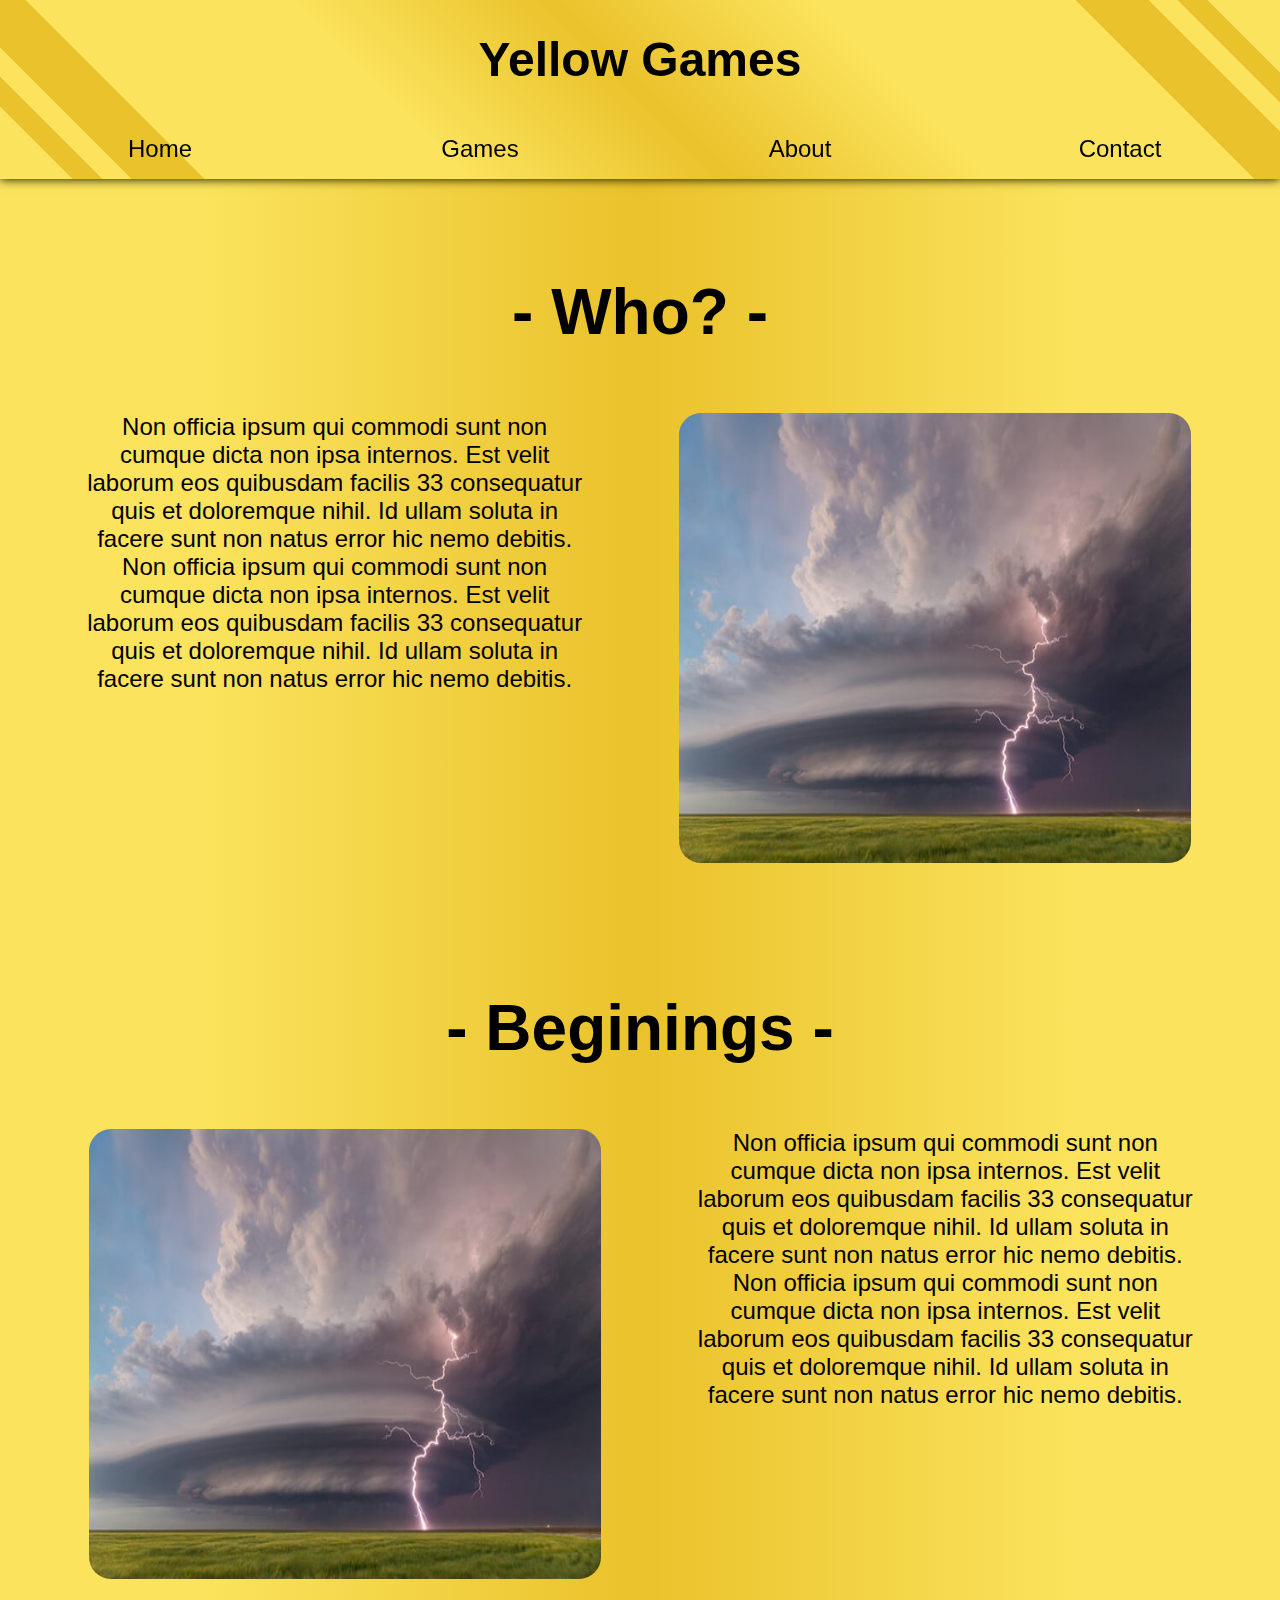
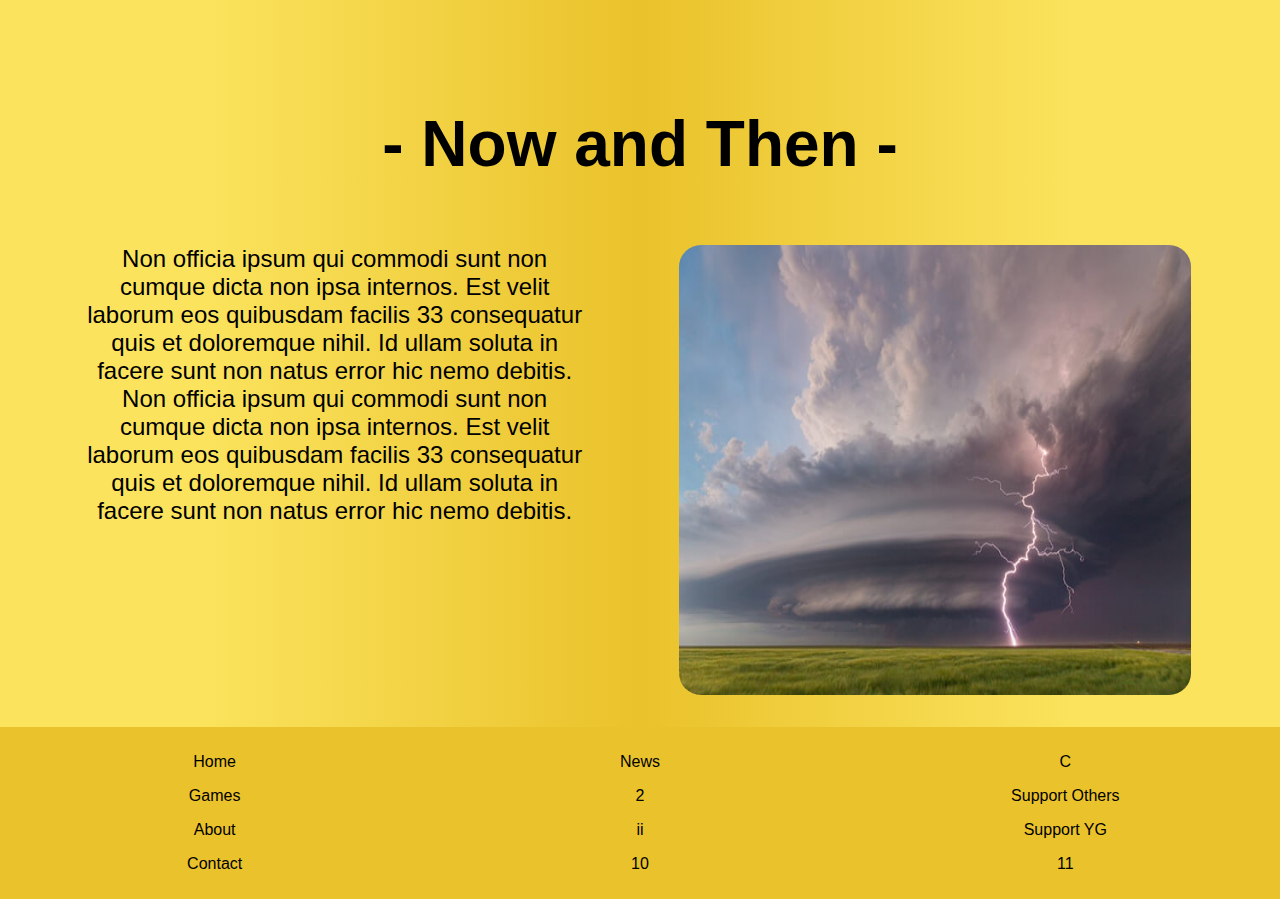
==== about.html @ 87c49724 "Adding Website Files" ====
<!DOCTYPE html>

<html>
	<head>
		<title>YG - About</title>
		<link rel="stylesheet" href="style.css">
		<link rel="stylesheet" href="about-style.css">
	</head>
	<body>
		<nav>
			<div id="logo-title">Yellow Games</div>
			<a href="main.html" id="left-nav-item"" class="nav-item">Home</a>
			<a href="games.html" class="nav-item">Games</a>
			<a href="about.html" class="nav-item">About</a>
			<a href="mailto:scottiben08@gmail.com" id="right-nav-item" class="nav-item">Contact</a>
		</nav>
		<main>

			<div class="main-display">
				<span class="header">
					<span class="letter" style="--i:1;">-</span>
					<span class="letter" style="--i:2;">&nbspW</span>
					<span class="letter" style="--i:3;">h</span>
					<span class="letter" style="--i:4;">o</span>
					<span class="letter" style="--i:5;">?&nbsp</span>
					<span class="letter" style="--i:6;">-</span>
				</span>
				<div class="desc">
					<span>
						Non officia ipsum qui commodi sunt non cumque dicta non ipsa internos. Est velit laborum eos quibusdam facilis 33 consequatur quis et doloremque nihil. Id ullam soluta in facere sunt non natus error hic nemo debitis. Non officia ipsum qui commodi sunt non cumque dicta non ipsa internos. Est velit laborum eos quibusdam facilis 33 consequatur quis et doloremque nihil. Id ullam soluta in facere sunt non natus error hic nemo debitis.
					</span>
					<div id="a1" style="--direction:-1;"><div id="a2" class="pop-out" style="--direction:-1;"><img src="supercell.png" alt="Img" class="pop-out" style="--direction:-1;"></div></div>
				</div>
			</div>

			<div class="main-display">
				<span class="header">
					<span class="letter" style="--i:1;">-</span>
					<span class="letter" style="--i:2;">&nbspB</span>
					<span class="letter" style="--i:3;">e</span>
					<span class="letter" style="--i:4;">g</span>
					<span class="letter" style="--i:5;">i</span>
					<span class="letter" style="--i:6;">n</span>
					<span class="letter" style="--i:7;">i</span>
					<span class="letter" style="--i:8;">n</span>
					<span class="letter" style="--i:9;">g</span>
					<span class="letter" style="--i:10;">s&nbsp</span>
					<span class="letter" style="--i:11;">-</span>
				</span>
				<div class="desc">
					<div id="b1" style="--direction:1;"><div id="b2" class="pop-out" style="--direction:1;"><img src="supercell.png" class="pop-out" alt="Img" style="--direction:1;"></div></div>
					<span>
						Non officia ipsum qui commodi sunt non cumque dicta non ipsa internos. Est velit laborum eos quibusdam facilis 33 consequatur quis et doloremque nihil. Id ullam soluta in facere sunt non natus error hic nemo debitis. Non officia ipsum qui commodi sunt non cumque dicta non ipsa internos. Est velit laborum eos quibusdam facilis 33 consequatur quis et doloremque nihil. Id ullam soluta in facere sunt non natus error hic nemo debitis.
					</span>
				</div>
			</div>

			<div class="main-display">
				<span class="header">
					<span class="letter" style="--i:1;">-</span>
					<span class="letter" style="--i:2;">&nbspN</span>
					<span class="letter" style="--i:3;">o</span>
					<span class="letter" style="--i:4;">w </span>
					<span class="letter" style="--i:5;">&nbspa</span>
					<span class="letter" style="--i:6;">n</span>
					<span class="letter" style="--i:7;">d </span>
					<span class="letter" style="--i:8;">&nbspT</span>
					<span class="letter" style="--i:9;">h</span>
					<span class="letter" style="--i:10;">e</span>
					<span class="letter" style="--i:11;">n&nbsp</span>
					<span class="letter" style="--i:12;">-</span>
				</span>
				<div class="desc">
					<span>
						Non officia ipsum qui commodi sunt non cumque dicta non ipsa internos. Est velit laborum eos quibusdam facilis 33 consequatur quis et doloremque nihil. Id ullam soluta in facere sunt non natus error hic nemo debitis. Non officia ipsum qui commodi sunt non cumque dicta non ipsa internos. Est velit laborum eos quibusdam facilis 33 consequatur quis et doloremque nihil. Id ullam soluta in facere sunt non natus error hic nemo debitis.
					</span>
					<div id="c1" style="--direction:-1;"><div id="c2" class="pop-out" style="--direction:-1;"><img src="supercell.png" class="pop-out" alt="Img" style="--direction:-1;"></div></div>
				</div>
			</div>
		</main>
	</body>
	<footer>
		<table>
				<tr><td></td></tr>
				<tr>
					<td><a class="footer-link" href="main.html">Home</a></td>
					<td><a class="footer-link" href="main.html">News</a></td>
					<td><a class="footer-link" href="main.html">C</a></td>
				</tr>
				<tr>
					<td><a class="footer-link" href="#">Games</a></td>
					<td><a class="footer-link" href="main.html">2</a></td>
					<td><a class="footer-link" href="main.html">Support Others</a></td>
				</tr>
				<tr>
					<td><a class="footer-link" href="main.html">About</a></td>
					<td><a class="footer-link" href="main.html">ii</a></td>
					<td><a class="footer-link" href="main.html">Support YG</a></td>
				</tr>
				<tr>
					<td><a class="footer-link" href="mailto:scottiben08@gmail.com">Contact</a></td>
					<td><a class="footer-link" href="main.html">10</a></td>
					<td><a class="footer-link" href="main.html">11</a></td>
				</tr>
				<tr><td></td></tr>
			</table>
	</footer>
</html>
---- style.css ----
* {
	--primary-color: #fbe35d;  /*#aaaa99*/
	--primary-color-clear: rgba(255, 204, 0, 0);
	--secondary-color: #eac22b;
	--shadow-color: #000;
	--accent-color: #6f86ba;
	--secondary-accent-color: #2f3940;
	--gradient-color: #888877;
	padding: 0;
	margin: 0;
	user-select: none;
	font-family: 'Gill Sans', 'Gill Sans MT', Calibri, 'Trebuchet MS', sans-serif;
}

nav {
	display: flex;
	justify-content: space-around;
	align-items: center;
	flex-wrap: wrap;
	background-image: linear-gradient(45deg,
	 var(--primary-color) 5%, 
	 var(--secondary-color) 5%, var(--secondary-color) 7%, 
	 var(--primary-color) 7%, var(--primary-color) 9%, 
	 var(--secondary-color) 9%, var(--secondary-color) 14%, 
	 var(--primary-color) 14%, var(--primary-color) 32%, 
	 var(--secondary-color) 50%,
	 var(--primary-color) 68%, var(--primary-color) 86%,
	 var(--secondary-color) 86%, var(--secondary-color) 91%,
	 var(--primary-color) 91%, var(--primary-color) 93%, 
	 var(--secondary-color) 93%, var(--secondary-color) 95%, 
	 var(--primary-color) 95%);
	/* border-radius: 0.5rem; */
	position: sticky;
	top: 0;
	z-index: 1000;
	box-shadow: 0 0 10px var(--shadow-color);
}

.nav-item {
	font-size: 1.5rem;
	padding: 1rem;
	border-radius: 0.5rem;
	width: calc(25vw - 2rem);
	text-align: center;
	transition: background-color 0.5s, box-shadow 0.5s;
}

.nav-item:hover {
	background-color: rgba(238,187,0,0.8);
	cursor: pointer;
	box-shadow: 0 0 10px var(--shadow-color);
}

#main-display {
	display: flex;
	flex-wrap: wrap;
	height: 50vw;
	width: 100%;
	background-repeat: no-repeat;
	background-position: center;
	background-size: cover;
	background-color: lightgreen;
	background-image: url("supercell.png");
}

.main-display .header {
	font-weight: bold;
	display: flex;
	justify-content: center;
	width: 100%;
	padding: 6rem 0 6rem 0;
	text-align: center;
	font-size: 4rem;
}

.button {
	display: flex;
	align-items: center;
	justify-content: center;
	border: solid 5px var(--secondary-accent-color);
	width: 75%;
	height: fit-content;
	/* width: fit-content; */
	padding: 0.5rem 1rem;
	border-radius: 4rem;
	/* border-radius: 1rem; */
	font-size: 3rem;
	background-color: var(--accent-color);
	font-weight: bolder;
	transition: box-shadow 0.5s, rotate 0.5s, scale 0.5s;
	transition-delay: 0.1s;
}

.button:hover {
	box-shadow: 0 0 10px var(--shadow-color);
	z-index: 99;
	rotate: 3deg;
	scale: 1.25;
	cursor: pointer;
}

#logo-title {
	font-size: 3rem;
	padding: 2rem;
	text-align: center;
	width: 100%;
	font-weight: bolder;
}

.main-display {
	background-image: linear-gradient(90deg, var(--primary-color) 16%, var(--secondary-color) 50%, var(--primary-color) 84%);
	display: flex;
	flex-wrap: wrap;
	/* height:  40vw; */
	justify-content: space-evenly;
	align-items: center;
	/* padding: 10rem 2rem; */
	padding: 0;
	column-gap: 5rem;
	position: relative;
	
}

a {
	color: black;
	text-decoration: none;
}

footer {
	background-color: var(--secondary-color);
	display: flex;
	justify-content: center;
	align-items: center;
}

table {
	width: 100%;
}

tr {

	width: 100%;
	display: flex;
	justify-content: space-around;

}

td {
	width: 10%;
	display: flex;
	justify-content: center;
	align-items: center;
	padding: 0.5rem 0;
}
---- about-style.css ----
@keyframes wobble {
	/* from {transform: 0 0;} */
	/* 50% {transform: 0 5px;} */
	/* to {transform: 0 50px;} */
	from {translate: 0 0;}
	50% {translate: 0 -25px;}
	to {translate: 0 0;}
}

* {
	--primary-color: #fbe35d;  /*#aaaa99*/
	--primary-color-clear: rgba(255, 204, 0, 0);
	--secondary-color: #eac22b;
	--shadow-color: #000;
	--accent-color: #6f86ba;
	--secondary-accent-color: #2f3940;
	--gradient-color: #888877;
	padding: 0;
	margin: 0;
	user-select: none;
	font-family: 'Gill Sans', 'Gill Sans MT', Calibri, 'Trebuchet MS', sans-serif;
}

.main-display .header {
	padding: 6rem 0 4rem 0;
}

.desc {
	display: flex;
	justify-content: space-evenly;
	text-align: center;
	font-size: x-large;
	padding-bottom: 2rem;
}

.main-display:hover {
	.letter {
		animation-name: wobble;
		animation-duration: 1.5s;
		animation-iteration-count: infinite;
	}
	#a1 {
		border: 10px solid red;
	}

	#a2 {
		border: 10px solid red;
	}

	#b1 {
		border: 10px solid var(--accent-color);
	}

	#b2 {
		border: 10px solid var(--accent-color);
	}

	#c1 {
		border: 10px solid green;
	}

	#c2 {
		border: 10px solid green;
	}

	.pop-out {
		translate: calc(-25px * var(--direction)) -30px;
	}

}

.letter {
	animation-delay: calc(0.1s * var(--i));
}

.desc span {
	width: 40%;
}

.desc div {
	width: 40vw;
	height: calc(50vh - 20px);
	display: flex;
	justify-content: center;
	align-items: center;
	border-radius: 2rem;
}

.desc img {
	width: 40vw;
	height: 50vh;
	border-radius: 2rem;
}

#a1 {
	border: 10px solid transparent;
	transition: border 0.5s;
}
#b1 {
	border: 10px solid transparent;
	transition: border 0.5s;
}
#c1 {
	border: 10px solid transparent;
	transition: border 0.5s;
}

.pop-out {
	border: 10px solid transparent;
	transition: border 0.5s, translate 0.5s;
}
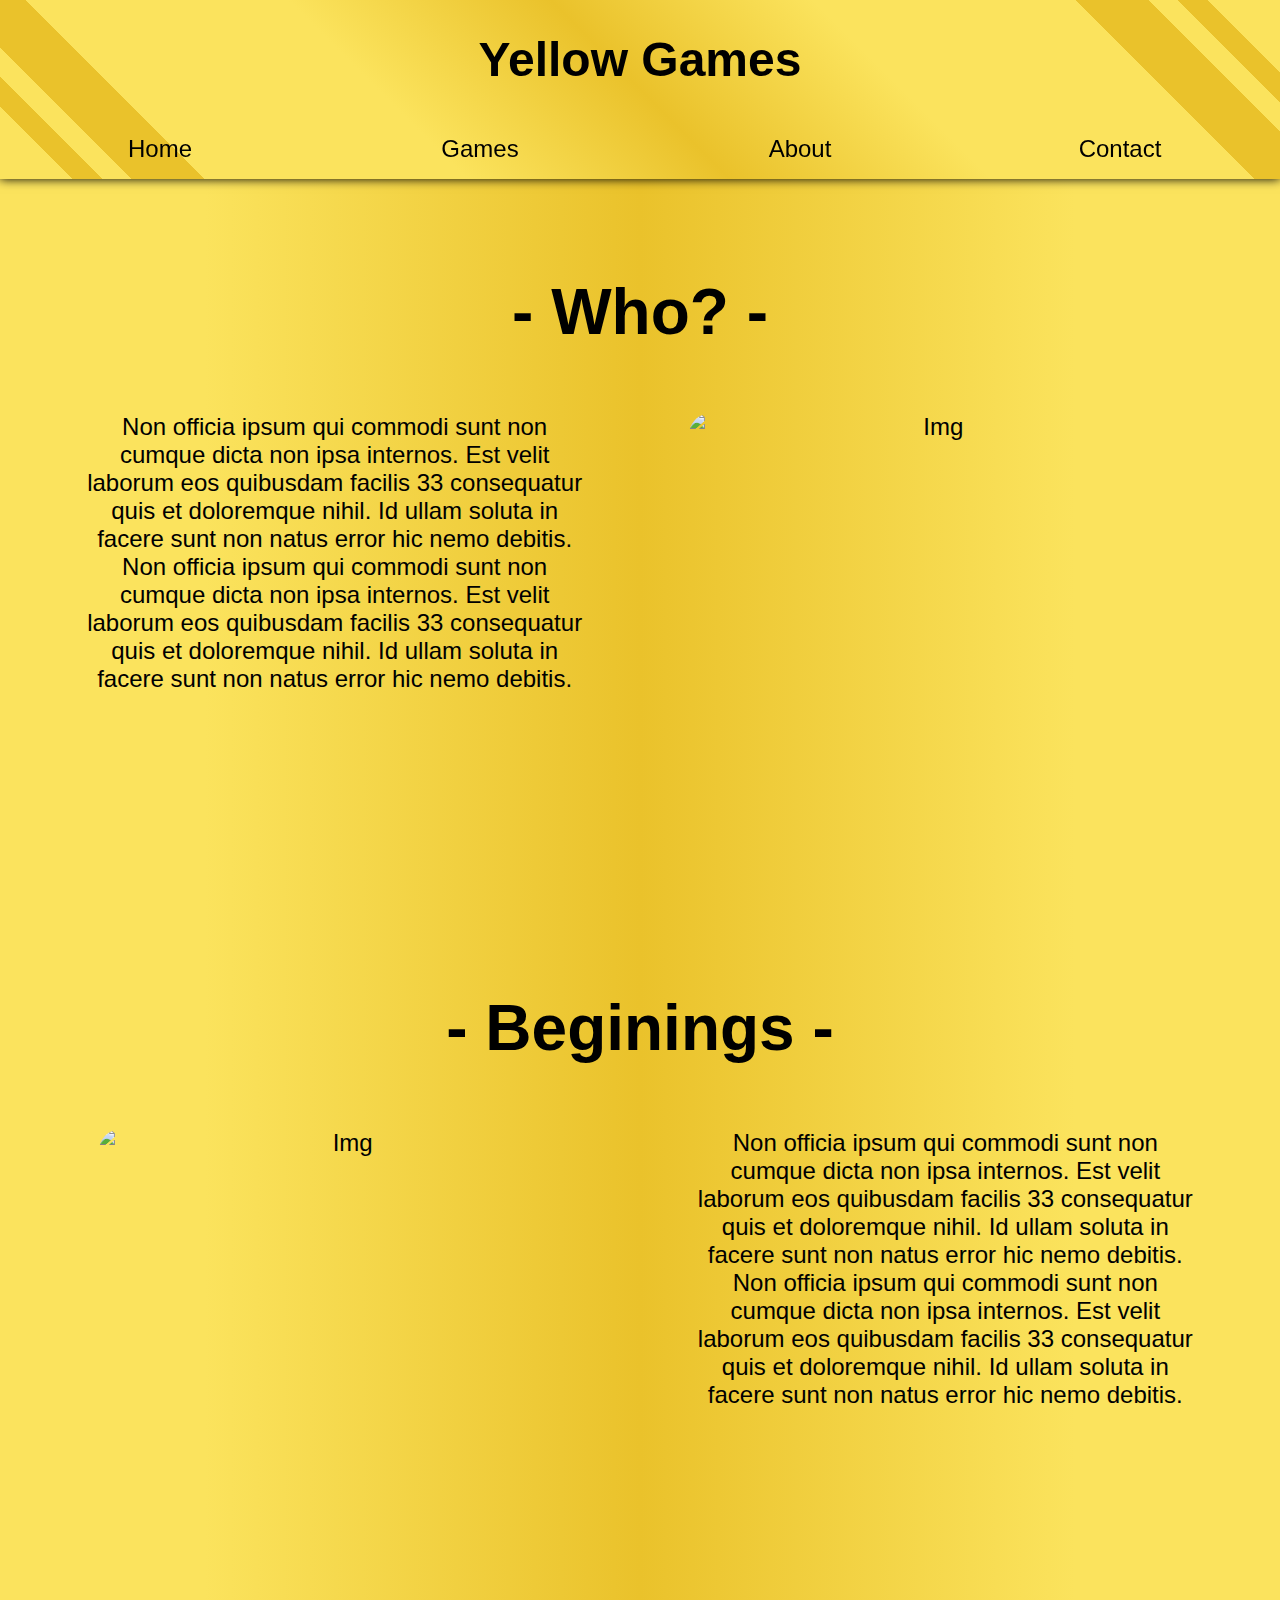
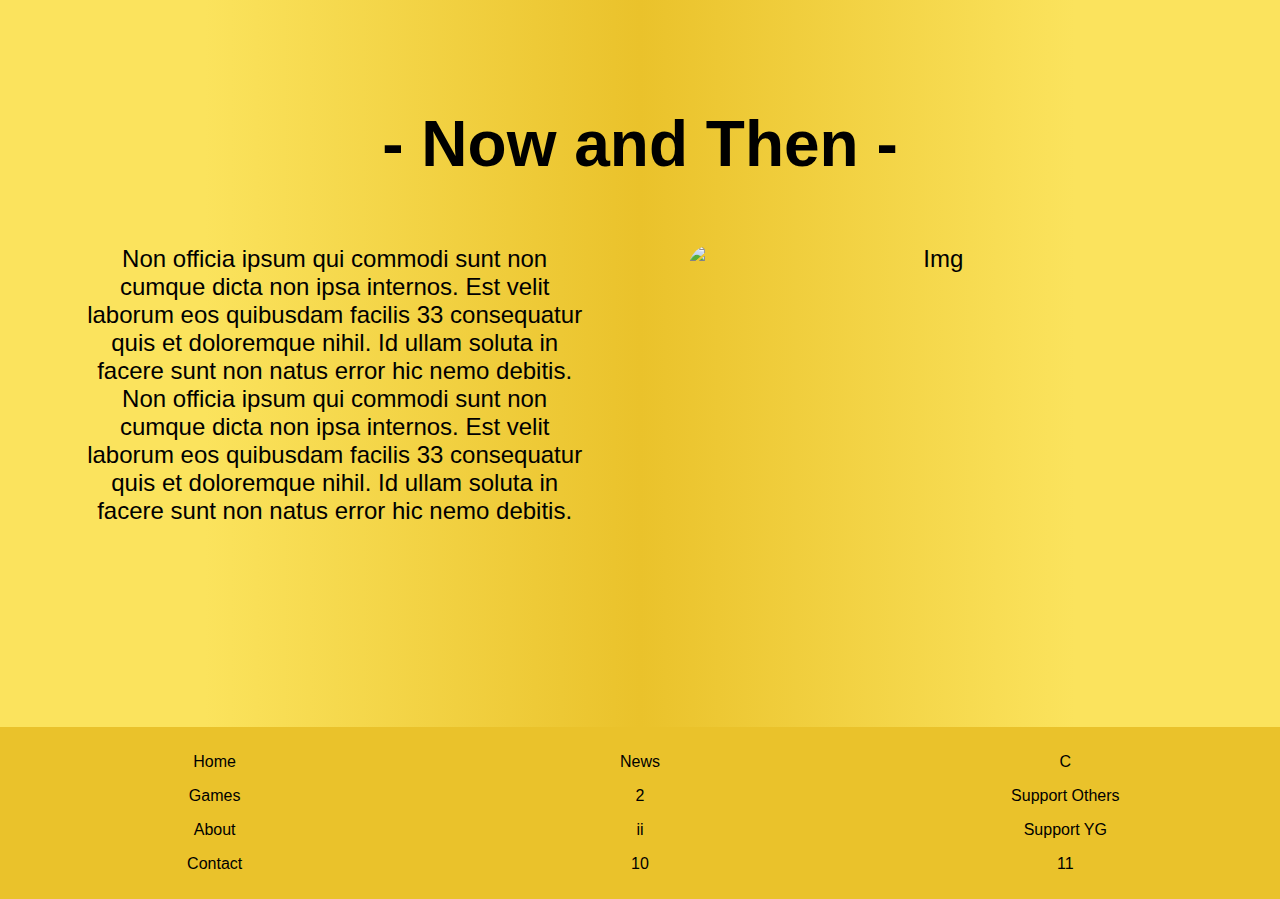
==== commit dea3d9d8: "Update about.html" ====
--- a/about.html
+++ b/about.html
@@ -9,7 +9,7 @@
 	<body>
 		<nav>
 			<div id="logo-title">Yellow Games</div>
-			<a href="main.html" id="left-nav-item"" class="nav-item">Home</a>
+			<a href="index.html" id="left-nav-item"" class="nav-item">Home</a>
 			<a href="games.html" class="nav-item">Games</a>
 			<a href="about.html" class="nav-item">About</a>
 			<a href="mailto:scottiben08@gmail.com" id="right-nav-item" class="nav-item">Contact</a>
@@ -83,26 +83,26 @@
 		<table>
 				<tr><td></td></tr>
 				<tr>
-					<td><a class="footer-link" href="main.html">Home</a></td>
-					<td><a class="footer-link" href="main.html">News</a></td>
-					<td><a class="footer-link" href="main.html">C</a></td>
+					<td><a class="footer-link" href="index.html">Home</a></td>
+					<td><a class="footer-link" href="index.html">News</a></td>
+					<td><a class="footer-link" href="index.html">C</a></td>
 				</tr>
 				<tr>
 					<td><a class="footer-link" href="#">Games</a></td>
-					<td><a class="footer-link" href="main.html">2</a></td>
-					<td><a class="footer-link" href="main.html">Support Others</a></td>
+					<td><a class="footer-link" href="index.html">2</a></td>
+					<td><a class="footer-link" href="index.html">Support Others</a></td>
 				</tr>
 				<tr>
-					<td><a class="footer-link" href="main.html">About</a></td>
-					<td><a class="footer-link" href="main.html">ii</a></td>
-					<td><a class="footer-link" href="main.html">Support YG</a></td>
+					<td><a class="footer-link" href="index.html">About</a></td>
+					<td><a class="footer-link" href="index.html">ii</a></td>
+					<td><a class="footer-link" href="index.html">Support YG</a></td>
 				</tr>
 				<tr>
 					<td><a class="footer-link" href="mailto:scottiben08@gmail.com">Contact</a></td>
-					<td><a class="footer-link" href="main.html">10</a></td>
-					<td><a class="footer-link" href="main.html">11</a></td>
+					<td><a class="footer-link" href="index.html">10</a></td>
+					<td><a class="footer-link" href="index.html">11</a></td>
 				</tr>
 				<tr><td></td></tr>
 			</table>
 	</footer>
-</html>+</html>
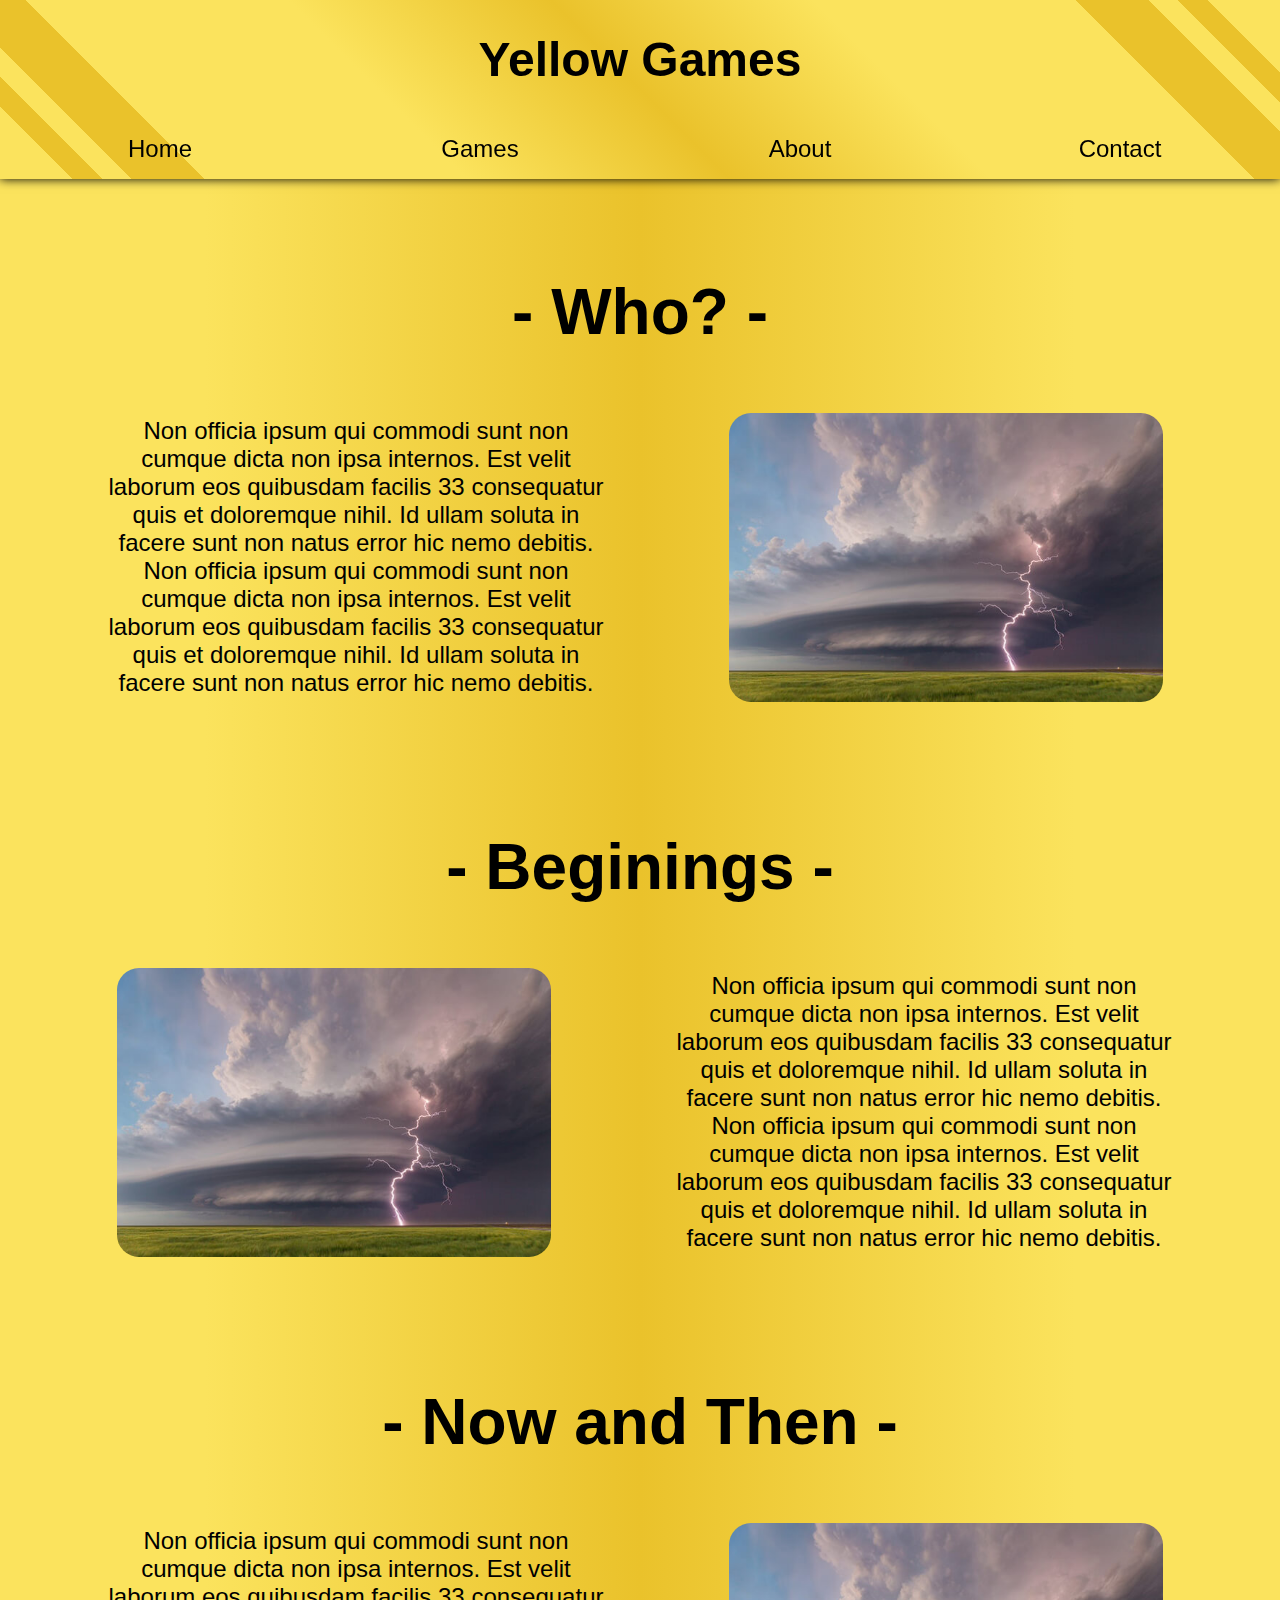
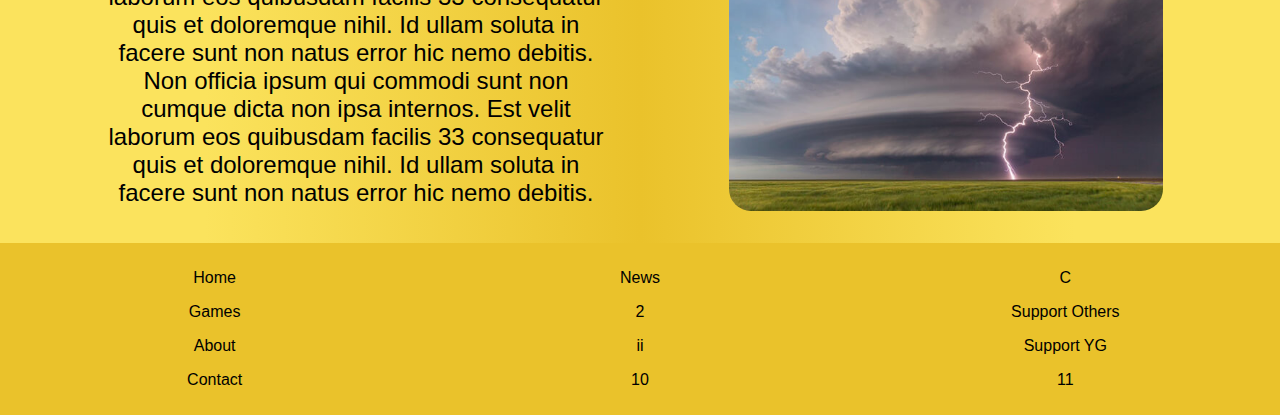
==== commit fa9beb5d: "Fixed Images in about page" ====
--- a/about.html
+++ b/about.html
@@ -29,7 +29,11 @@
 					<span>
 						Non officia ipsum qui commodi sunt non cumque dicta non ipsa internos. Est velit laborum eos quibusdam facilis 33 consequatur quis et doloremque nihil. Id ullam soluta in facere sunt non natus error hic nemo debitis. Non officia ipsum qui commodi sunt non cumque dicta non ipsa internos. Est velit laborum eos quibusdam facilis 33 consequatur quis et doloremque nihil. Id ullam soluta in facere sunt non natus error hic nemo debitis.
 					</span>
-					<div id="a1" style="--direction:-1;"><div id="a2" class="pop-out" style="--direction:-1;"><img src="supercell.png" alt="Img" class="pop-out" style="--direction:-1;"></div></div>
+					<div id="a1" style="--direction:-1;">
+						<div id="a2" class="pop-out" style="--direction:-1;">
+							<img src="supercell.png" alt="Img" class="pop-out" style="--direction:-1;">
+						</div>
+					</div>
 				</div>
 			</div>
 
@@ -48,7 +52,11 @@
 					<span class="letter" style="--i:11;">-</span>
 				</span>
 				<div class="desc">
-					<div id="b1" style="--direction:1;"><div id="b2" class="pop-out" style="--direction:1;"><img src="supercell.png" class="pop-out" alt="Img" style="--direction:1;"></div></div>
+					<div id="b1" style="--direction:1;">
+						<div id="b2" class="pop-out" style="--direction:1;">
+							<img src="supercell.png" class="pop-out" alt="Img" style="--direction:1;">
+						</div>
+					</div>
 					<span>
 						Non officia ipsum qui commodi sunt non cumque dicta non ipsa internos. Est velit laborum eos quibusdam facilis 33 consequatur quis et doloremque nihil. Id ullam soluta in facere sunt non natus error hic nemo debitis. Non officia ipsum qui commodi sunt non cumque dicta non ipsa internos. Est velit laborum eos quibusdam facilis 33 consequatur quis et doloremque nihil. Id ullam soluta in facere sunt non natus error hic nemo debitis.
 					</span>
@@ -74,7 +82,11 @@
 					<span>
 						Non officia ipsum qui commodi sunt non cumque dicta non ipsa internos. Est velit laborum eos quibusdam facilis 33 consequatur quis et doloremque nihil. Id ullam soluta in facere sunt non natus error hic nemo debitis. Non officia ipsum qui commodi sunt non cumque dicta non ipsa internos. Est velit laborum eos quibusdam facilis 33 consequatur quis et doloremque nihil. Id ullam soluta in facere sunt non natus error hic nemo debitis.
 					</span>
-					<div id="c1" style="--direction:-1;"><div id="c2" class="pop-out" style="--direction:-1;"><img src="supercell.png" class="pop-out" alt="Img" style="--direction:-1;"></div></div>
+					<div id="c1" style="--direction:-1;">
+						<div id="c2" class="pop-out" style="--direction:-1;">
+							<img src="supercell.png" class="pop-out" alt="Img" style="--direction:-1;">
+						</div>
+					</div>
 				</div>
 			</div>
 		</main>
--- a/style.css
+++ b/style.css
@@ -40,7 +40,7 @@
 	font-size: 1.5rem;
 	padding: 1rem;
 	border-radius: 0.5rem;
-	width: calc(25vw - 2rem);
+	width: calc(25vw - 2rem - 5px);
 	text-align: center;
 	transition: background-color 0.5s, box-shadow 0.5s;
 }
@@ -79,7 +79,7 @@
 	justify-content: center;
 	border: solid 5px var(--secondary-accent-color);
 	width: 75%;
-	height: fit-content;
+	aspect-ratio: 10;
 	/* width: fit-content; */
 	padding: 0.5rem 1rem;
 	border-radius: 4rem;
--- a/about-style.css
+++ b/about-style.css
@@ -25,14 +25,6 @@
 	padding: 6rem 0 4rem 0;
 }
 
-.desc {
-	display: flex;
-	justify-content: space-evenly;
-	text-align: center;
-	font-size: x-large;
-	padding-bottom: 2rem;
-}
-
 .main-display:hover {
 	.letter {
 		animation-name: wobble;
@@ -40,27 +32,27 @@
 		animation-iteration-count: infinite;
 	}
 	#a1 {
-		border: 10px solid red;
+		border: 10px solid rgba(255, 0, 0, 0.5);
 	}
 
 	#a2 {
-		border: 10px solid red;
+		border: 10px solid rgba(255, 0, 0, 0.5);
 	}
 
 	#b1 {
-		border: 10px solid var(--accent-color);
+		border: 10px solid #6f86ba88;
 	}
 
 	#b2 {
-		border: 10px solid var(--accent-color);
+		border: 10px solid #6f86ba88;
 	}
 
 	#c1 {
-		border: 10px solid green;
+		border: 10px solid rgba(0, 128, 0, 0.5);
 	}
 
 	#c2 {
-		border: 10px solid green;
+		border: 10px solid rgba(0, 128, 0, 0.5);
 	}
 
 	.pop-out {
@@ -73,39 +65,61 @@
 	animation-delay: calc(0.1s * var(--i));
 }
 
+.pop-out {
+	border: 10px solid transparent;
+	/* border: 1px solid purple; */
+	transition: border 0.5s, translate 0.5s;
+}
+
+.desc {
+	display: flex;
+	justify-content: space-evenly;
+	text-align: center;
+	font-size: x-large;
+	padding-bottom: 2rem;
+}
+
 .desc span {
 	width: 40%;
-}
-
+	aspect-ratio: calc(1.5 * 40vw);
+	display: flex;
+	align-items: center;
+	/* border: 10px #000 solid; */
+ }
+ 
 .desc div {
-	width: 40vw;
-	height: calc(50vh - 20px);
+	/* width: 40vw; */
+	/* aspect-ratio: 1.5; */
+	/* height: calc(50vh - 20px); */
 	display: flex;
 	justify-content: center;
 	align-items: center;
 	border-radius: 2rem;
+	width: 35vw;
+	height: 21vw;
 }
 
 .desc img {
-	width: 40vw;
-	height: 50vh;
+	width: calc(35vw + 20px);
+	height: calc(21vw + 20px);
+	/* width: calc(40vw + 20px); */
+	/* aspect-ratio: 1.5; */
+	/* height: 50vh; */
 	border-radius: 2rem;
 }
 
-#a1 {
+ #a1 {
 	border: 10px solid transparent;
 	transition: border 0.5s;
 }
+
 #b1 {
 	border: 10px solid transparent;
 	transition: border 0.5s;
 }
 #c1 {
+	/* Change to 10px for each */
 	border: 10px solid transparent;
 	transition: border 0.5s;
 }
 
-.pop-out {
-	border: 10px solid transparent;
-	transition: border 0.5s, translate 0.5s;
-}